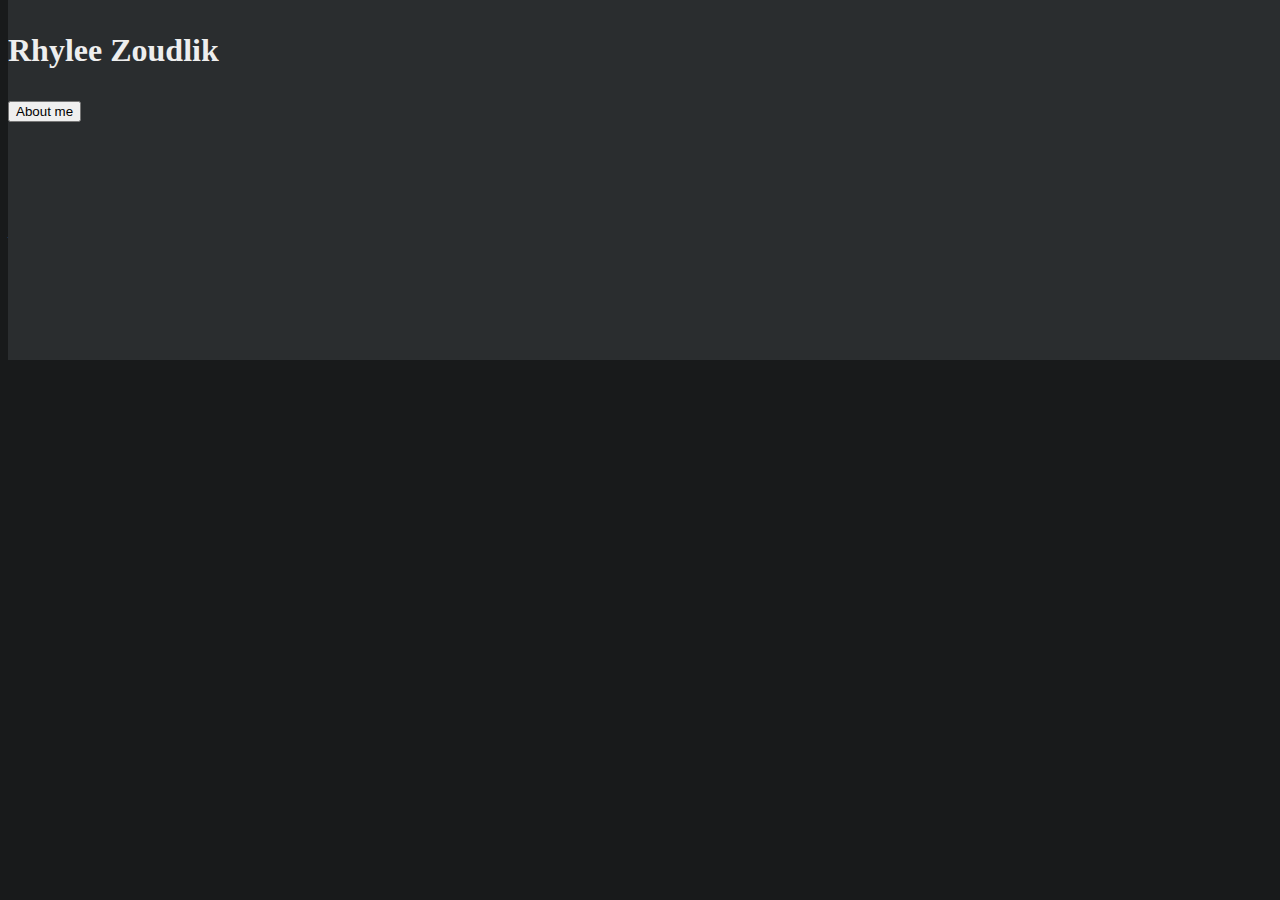
==== index.html @ c62fe064 "Trying to fix missing image on gh pages" ====
<!DOCTYPE html>

<meta charset="utf-8">

<link href="Assets/css/index.css" rel="stylesheet"/>
<link href="Assets/css/dark-mode.css" rel="stylesheet"/>
<link href="https://fonts.googleapis.com/css2?family=Lato:wght@300;400&family=Roboto&display=swap" rel="stylesheet"> 


<div id="page-top">
	<header>
    	<h1>
    		<p class="title">Rhylee Zoudlik</p>
		</h1>
	</header>
	<a href="about-me" class="button"><button class="header-buttons">About me</button></a>
</div>

<div id="main" style="/*! margin-top: 0px; *//*! padding-top: 0px; */">
	<div id="game">
		<img id="game-image" src="/Images/game.PNG">	
		<div class="seperator"></div>
		<h1><a id="foo" href="https://rhylee-cyrus.itch.io/game" target="_blank">Game</a></h1>
    	<p id="creator"><span>by</span> Rhylee Cyrus</p>
		<a href="https://rhylee-cyrus.itch.io/game/purchase"><button class="header-buttons download">Download</button></a>
	</div>
</div>
---- Assets/css/dark-mode.css ----
body {
  color: #eee;
  background: #181a1b;
}

#background {
    background: #2A2D2F;
}

#home {
  color: white;
}

body:hover {
    background-color: #181a1b;
    -webkit-transition: background-color 200ms linear;
    -ms-transition: background-color 200ms linear;
    transition: background-color 200ms linear;
}

#background:hover {
    background-color: #2A2D2F;
    -webkit-transition: background-color 2000ms linear;
    -ms-transition: background-color 2000ms linear;
    transition: background-color 2000ms linear;
}

#page-top {
	background: #2A2D2F;
	position:fixed;
	top: 0;
	height: 40%;
	width: 100%
}
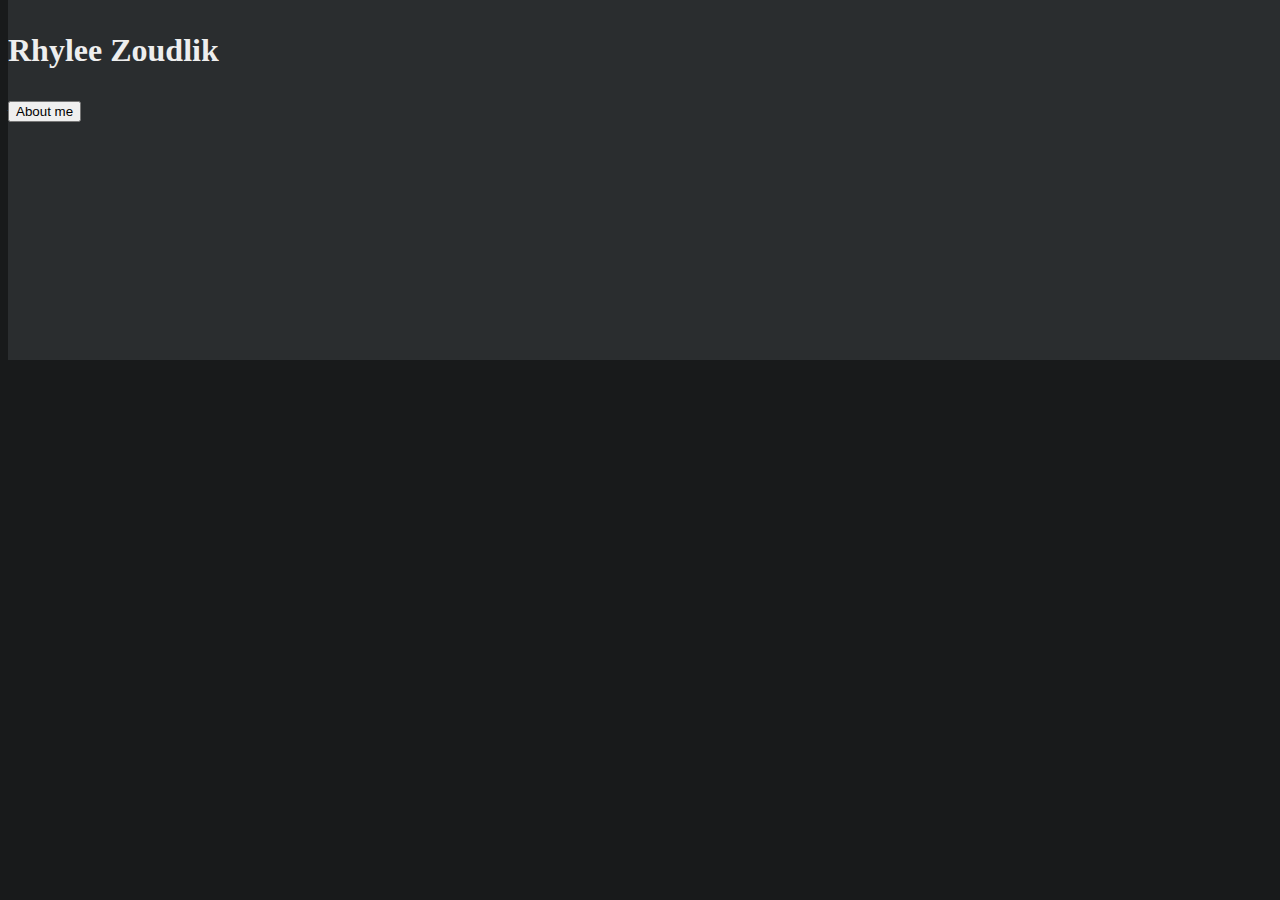
==== commit 66a9d714: "Trying to fix missing image on gh pages" ====
--- a/index.html
+++ b/index.html
@@ -18,7 +18,7 @@
 
 <div id="main" style="/*! margin-top: 0px; *//*! padding-top: 0px; */">
 	<div id="game">
-		<img id="game-image" src="/Images/game.PNG">	
+		<img id="game-image" src="Website-1/Images/game.PNG">
 		<div class="seperator"></div>
 		<h1><a id="foo" href="https://rhylee-cyrus.itch.io/game" target="_blank">Game</a></h1>
     	<p id="creator"><span>by</span> Rhylee Cyrus</p>
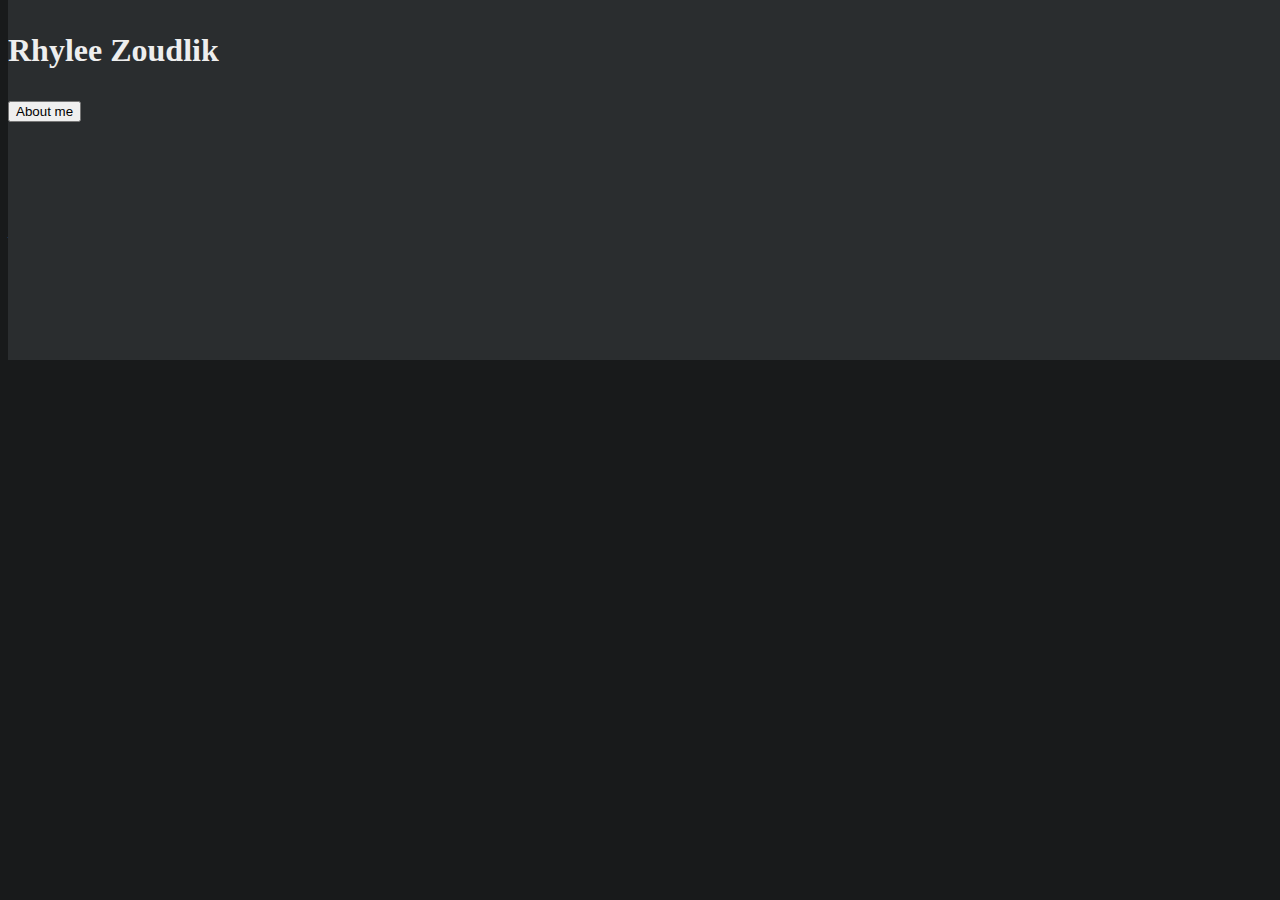
==== commit b7ae0fda: "Trying to fix missing image on gh pages" ====
--- a/index.html
+++ b/index.html
@@ -18,7 +18,7 @@
 
 <div id="main" style="/*! margin-top: 0px; *//*! padding-top: 0px; */">
 	<div id="game">
-		<img id="game-image" src="Website-1/Images/game.PNG">
+		<img id="game-image" src="Images/game.PNG">
 		<div class="seperator"></div>
 		<h1><a id="foo" href="https://rhylee-cyrus.itch.io/game" target="_blank">Game</a></h1>
     	<p id="creator"><span>by</span> Rhylee Cyrus</p>
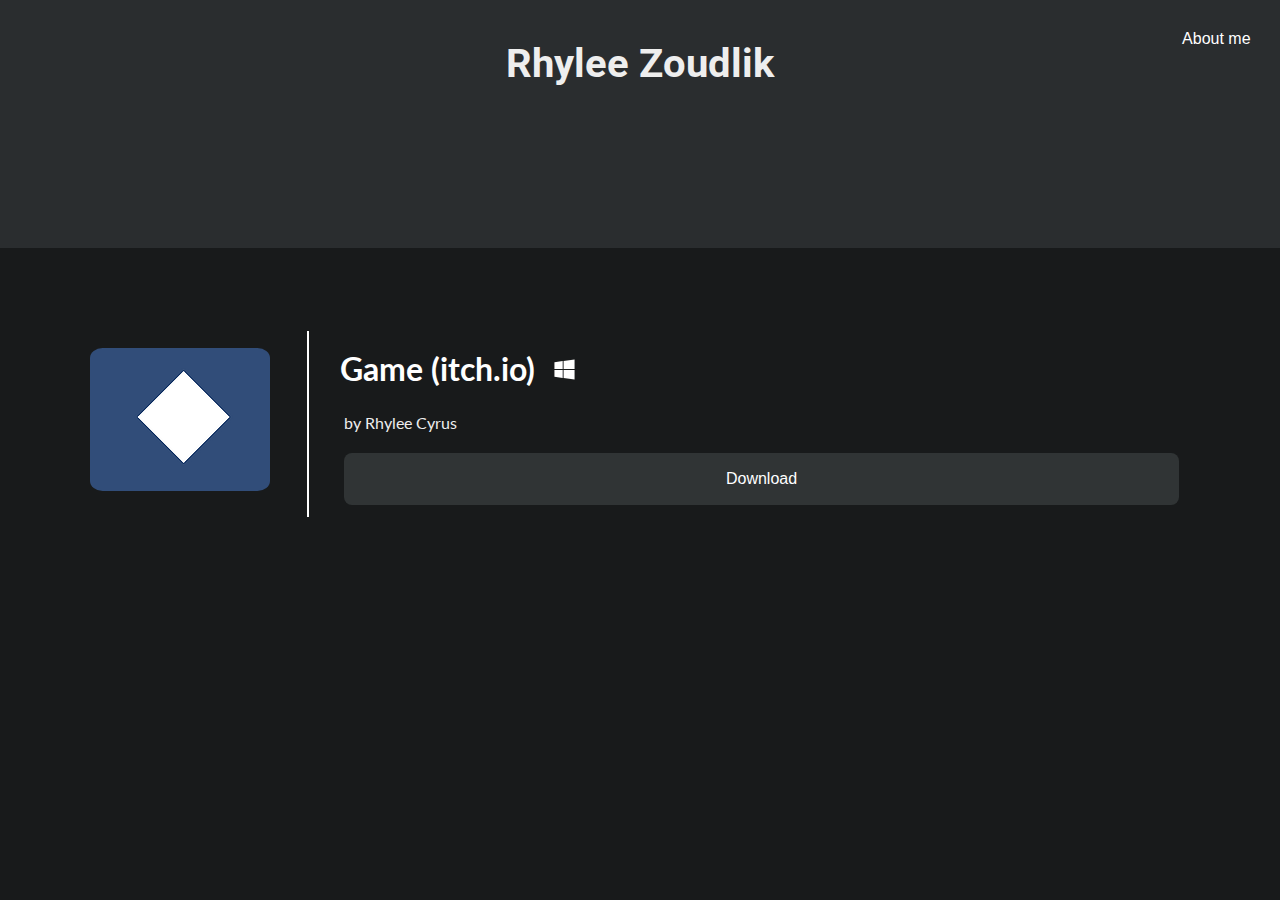
==== commit 0d4558e2: "Fixed horrible CSS positioning" ====
--- a/index.html
+++ b/index.html
@@ -14,14 +14,17 @@
 		</h1>
 	</header>
 	<a href="about-me" class="button"><button class="header-buttons">About me</button></a>
+	
 </div>
-
-<div id="main" style="/*! margin-top: 0px; *//*! padding-top: 0px; */">
+<div id="main" >
 	<div id="game">
 		<img id="game-image" src="Images/game.PNG">
 		<div class="seperator"></div>
-		<h1><a id="foo" href="https://rhylee-cyrus.itch.io/game" target="_blank">Game</a></h1>
-    	<p id="creator"><span>by</span> Rhylee Cyrus</p>
+		<h1><a id="game-link" href="https://rhylee-cyrus.itch.io/game" target="_blank">Game (itch.io)</a></h1>
+		<img id="windows-icon" class="filter-white" src="Images/windows_icon.svg">
+		<p id="creator" style="margin-top: 0px;margin-bottom: 0px;">by Rhylee Cyrus</p>
 		<a href="https://rhylee-cyrus.itch.io/game/purchase"><button class="header-buttons download">Download</button></a>
 	</div>
+	<div class="youtube-squares">
+	</div>
 </div>
--- a/Assets/css/index.css
+++ b/Assets/css/index.css
@@ -0,0 +1,120 @@
+p { 
+	font-family: 'Lato', sans-serif;
+}
+
+#page-top {
+	position:fixed;
+	top: 0px;
+	left: 0px;
+	height: 248px;
+	width: 100%
+}
+
+#main {
+	position: fixed;
+	top: 248px;
+	left: 0px;
+	width: 100%;
+	height: 100%;
+	background: #181a1b;
+
+}
+
+#game {
+	position: absolute;
+	top: 100px;
+	left: 50%;
+	transform: translate(-50%, 0%);
+	width: 1100px;
+	height: 240px;
+
+}
+
+#game-image {
+	border-radius: 7%;
+}
+
+#game-link {
+	position: absolute;
+	top: 1px;
+	left: 250px;
+	font-family: Lato;
+	text-decoration: none;
+	color: white;
+	
+}	
+
+#game-link:hover {
+	text-decoration: underline;
+
+}
+
+#creator {
+	position: absolute;
+	top: 65px;
+	left: 254px;
+	width: 113px;
+	height: 21px;
+}
+
+.youtube-squares {
+	position: fixed;	
+	margin: 30px;
+}
+
+.title {
+	text-align: center;
+	font-family: Roboto;
+	font-size: 40px;
+	
+}
+
+.header-buttons {
+	background-color: inherit;
+	border: none;
+	color: white;
+	padding: 0.925% 1.3%;
+	text-align: center;
+	text-decoration: none;
+	display: inline-block;
+	font-size: 16px;
+	position: absolute;
+	top: 5%;
+	right: 1%;
+	border-radius: 8px;
+	cursor: pointer;
+}
+
+.header-buttons:hover {
+	background-color: #3A3F42;
+}
+
+.seperator {
+	position: absolute;
+	top: -17px;
+	left: 217px;
+	height: 186px;
+	width: 2px;
+	background: #fff;
+}
+
+.download {
+	position: absolute;
+	top: 105px;
+	left: 254px;
+	background: #303435;
+	padding: 17px;
+}
+
+#windows-icon {
+	position: absolute;
+	top: 10px;
+	left: 463px;
+	height: 23px;
+	width: 23px;
+	
+}
+
+.filter-white{
+    filter: invert(100%) sepia(100%) saturate(0%) hue-rotate(199deg) brightness(107%) contrast(103%);
+}
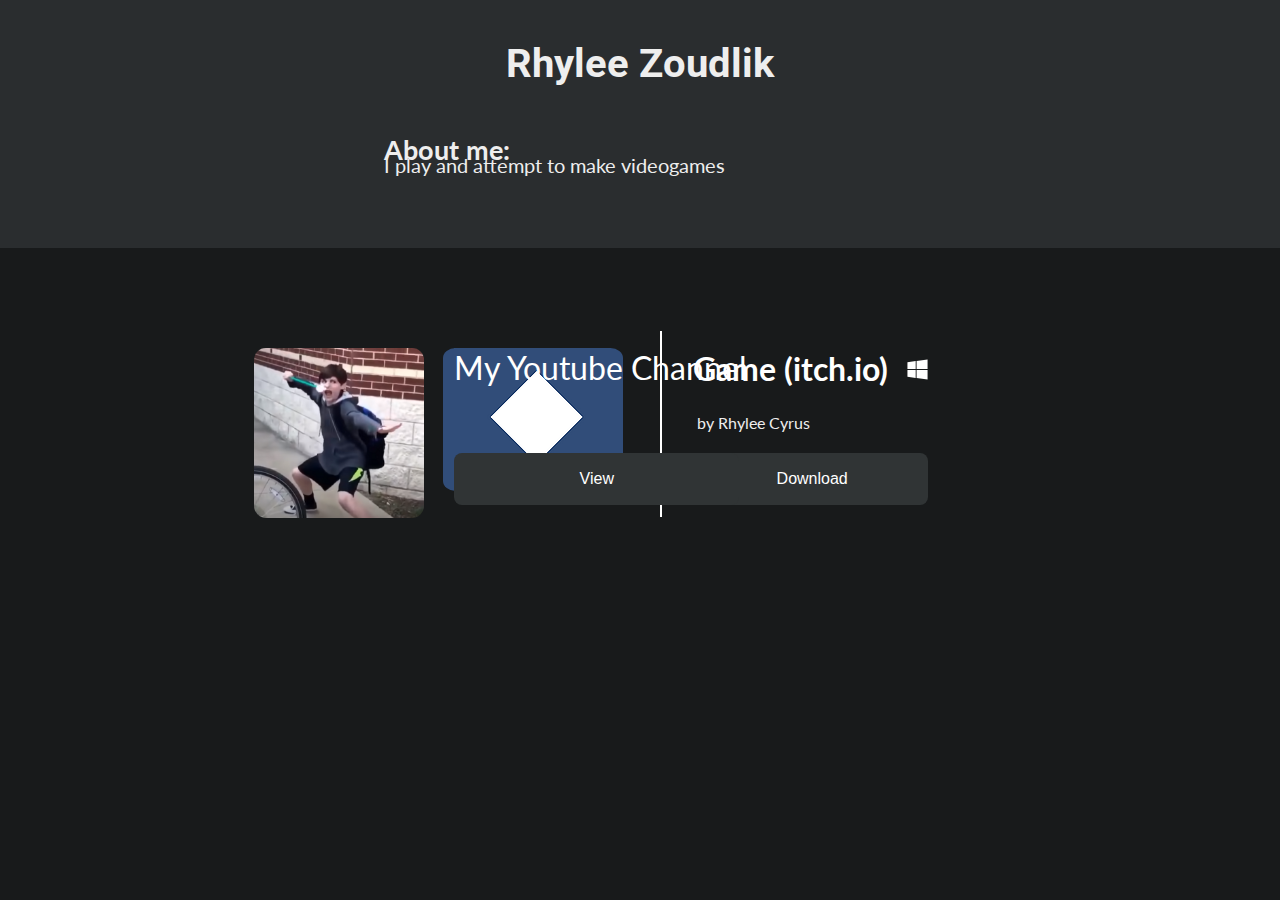
==== commit e3830436: "Merged about-me and index.html, also added ytube channel" ====
--- a/index.html
+++ b/index.html
@@ -13,18 +13,21 @@
     		<p class="title">Rhylee Zoudlik</p>
 		</h1>
 	</header>
-	<a href="about-me" class="button"><button class="header-buttons">About me</button></a>
-	
+	<h1 id="about-me">About me:</h1>
+	<p id="description">I play and attempt to make videogames</p>
 </div>
 <div id="main" >
-	<div id="game">
+	<div id="game-container">
 		<img id="game-image" src="Images/game.PNG">
 		<div class="seperator"></div>
 		<h1><a id="game-link" href="https://rhylee-cyrus.itch.io/game" target="_blank">Game (itch.io)</a></h1>
 		<img id="windows-icon" class="filter-white" src="Images/windows_icon.svg">
 		<p id="creator" style="margin-top: 0px;margin-bottom: 0px;">by Rhylee Cyrus</p>
-		<a href="https://rhylee-cyrus.itch.io/game/purchase"><button class="header-buttons download">Download</button></a>
+		<a href="https://rhylee-cyrus.itch.io/game/purchase"><button id="download-button" class="header-buttons">Download</button></a>
 	</div>
-	<div class="youtube-squares">
+	<div id="ytube-container">
+		<img id="youtube-img" src="Images/youtube.png">
+		<a target="_blank" href="https://www.youtube.com/channel/UCAoi5HyzvPo6hNuCcvT7miA"><p id="ytube-text" style="margin-top: 0px;margin-bottom: 0px;">My Youtube Channel</p></a>
+		<a href="https://rhylee-cyrus.itch.io/game/purchase"><button id="ytube-button" class="header-buttons">View</button></a>
 	</div>
 </div>
--- a/Assets/css/index.css
+++ b/Assets/css/index.css
@@ -10,6 +10,21 @@
 	width: 100%
 }
 
+#about-me {
+	position: absolute;
+	top: 32%;
+	left: 30%;
+	font-family: 'Lato', sans-serif;
+	font-size: 27px;
+}
+
+#description {
+	position: absolute;
+	top: 133px;
+	left: 30%;
+	font-size: 20px;
+}
+
 #main {
 	position: fixed;
 	top: 248px;
@@ -20,15 +35,45 @@
 
 }
 
-#game {
+#ytube-container {
 	position: absolute;
 	top: 100px;
-	left: 50%;
+	left: 39%;
 	transform: translate(-50%, 0%);
-	width: 1100px;
-	height: 240px;
+	width: 490px;
+	height: 200px;
 
 }
+
+#youtube-img {
+	position: absolute;
+	height: 170px;
+	width: 170px;
+	border-radius: 7%;
+}
+
+#ytube-text {
+	position: absolute;
+	left: 200px;
+	width: 293px;
+	font-size: 32px;
+	color: white;	
+}
+
+#ytube-text:hover {
+	text-decoration: underline;
+}
+
+
+#game-container {
+	position: absolute;
+	top: 100px;
+	right: 8%;
+	transform: translate(-50%, 0%);
+	width: 490px;
+	height: 170px;
+}
+
 
 #game-image {
 	border-radius: 7%;
@@ -57,9 +102,13 @@
 	height: 21px;
 }
 
-.youtube-squares {
-	position: fixed;	
-	margin: 30px;
+#windows-icon {
+	position: absolute;
+	top: 10px;
+	left: 463px;
+	height: 23px;
+	width: 23px;
+	
 }
 
 .title {
@@ -98,7 +147,7 @@
 	background: #fff;
 }
 
-.download {
+#download-button {
 	position: absolute;
 	top: 105px;
 	left: 254px;
@@ -106,13 +155,12 @@
 	padding: 17px;
 }
 
-#windows-icon {
+#ytube-button {
 	position: absolute;
-	top: 10px;
-	left: 463px;
-	height: 23px;
-	width: 23px;
-	
+	top: 105px;
+	left: 200px;
+	background: #303435;
+	padding: 17px;
 }
 
 .filter-white{
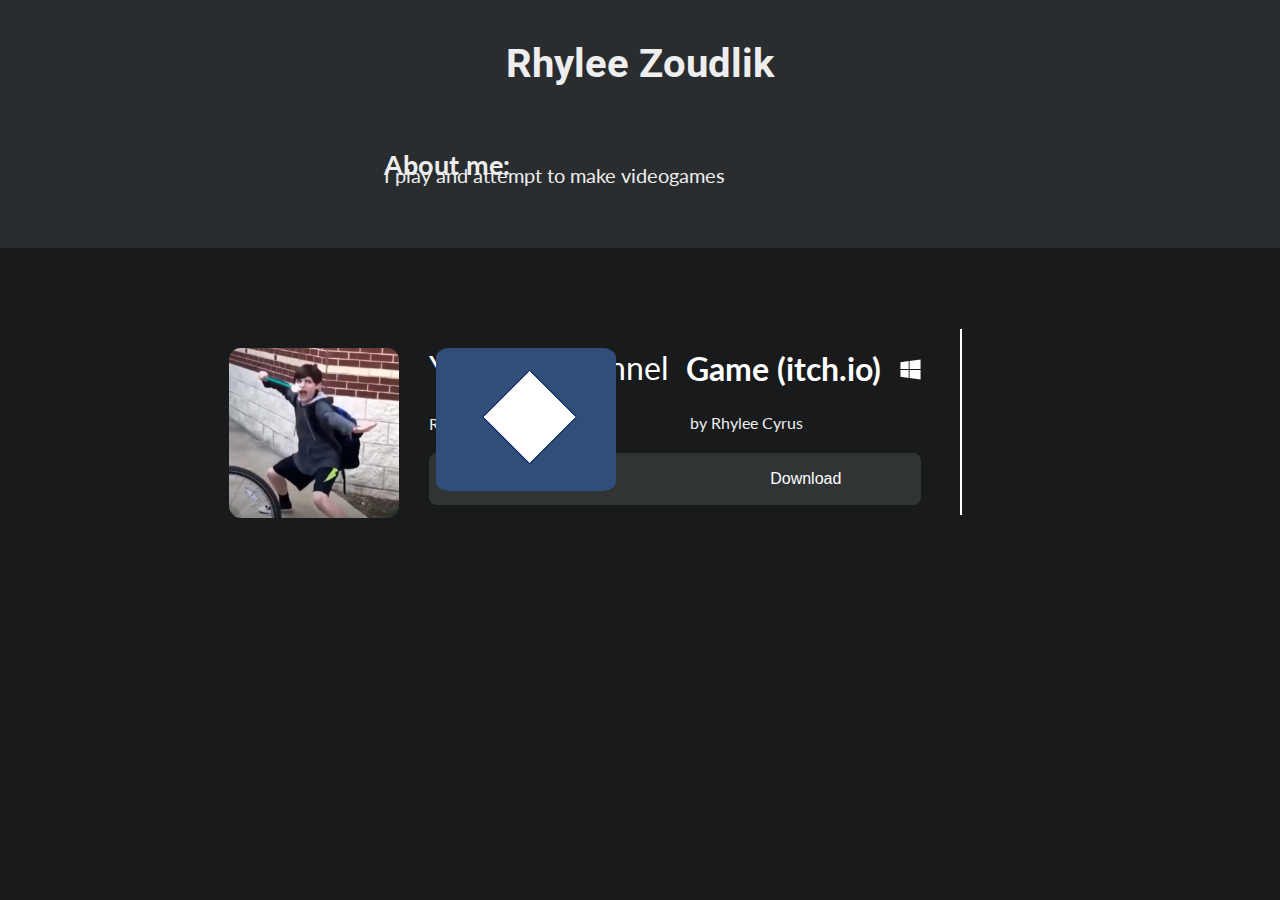
==== commit a22b438a: "Put seperator in the middle of the containers" ====
--- a/index.html
+++ b/index.html
@@ -6,28 +6,28 @@
 <link href="Assets/css/dark-mode.css" rel="stylesheet"/>
 <link href="https://fonts.googleapis.com/css2?family=Lato:wght@300;400&family=Roboto&display=swap" rel="stylesheet"> 
 
-
+<title>Rhylee Zoudlik</title>
 <div id="page-top">
 	<header>
-    	<h1>
-    		<p class="title">Rhylee Zoudlik</p>
-		</h1>
+    	<h1><p class="title">Rhylee Zoudlik</p></h1>
 	</header>
 	<h1 id="about-me">About me:</h1>
 	<p id="description">I play and attempt to make videogames</p>
 </div>
 <div id="main" >
+	<div id="ytube-container">
+		<img id="youtube-img" src="Images/youtube.png">
+		<a target="_blank" href="https://www.youtube.com/channel/UCAoi5HyzvPo6hNuCcvT7miA"><p id="ytube-text" style="margin-top: 0px;margin-bottom: 0px;">Youtube Channel</p></a>
+		<p id="ytube-name">Rhylee Cyrus</p>
+		<a href="https://www.youtube.com/channel/UCAoi5HyzvPo6hNuCcvT7miA"><button id="ytube-button" class="header-buttons">View</button></a>
+	</div>
+	<div class="seperator"></div>
 	<div id="game-container">
 		<img id="game-image" src="Images/game.PNG">
-		<div class="seperator"></div>
 		<h1><a id="game-link" href="https://rhylee-cyrus.itch.io/game" target="_blank">Game (itch.io)</a></h1>
 		<img id="windows-icon" class="filter-white" src="Images/windows_icon.svg">
 		<p id="creator" style="margin-top: 0px;margin-bottom: 0px;">by Rhylee Cyrus</p>
 		<a href="https://rhylee-cyrus.itch.io/game/purchase"><button id="download-button" class="header-buttons">Download</button></a>
 	</div>
-	<div id="ytube-container">
-		<img id="youtube-img" src="Images/youtube.png">
-		<a target="_blank" href="https://www.youtube.com/channel/UCAoi5HyzvPo6hNuCcvT7miA"><p id="ytube-text" style="margin-top: 0px;margin-bottom: 0px;">My Youtube Channel</p></a>
-		<a href="https://rhylee-cyrus.itch.io/game/purchase"><button id="ytube-button" class="header-buttons">View</button></a>
-	</div>
+	
 </div>
--- a/Assets/css/index.css
+++ b/Assets/css/index.css
@@ -12,7 +12,7 @@
 
 #about-me {
 	position: absolute;
-	top: 32%;
+	top: 36%;
 	left: 30%;
 	font-family: 'Lato', sans-serif;
 	font-size: 27px;
@@ -20,7 +20,7 @@
 
 #description {
 	position: absolute;
-	top: 133px;
+	top: 143px;
 	left: 30%;
 	font-size: 20px;
 }
@@ -38,7 +38,7 @@
 #ytube-container {
 	position: absolute;
 	top: 100px;
-	left: 39%;
+	left: 37%;
 	transform: translate(-50%, 0%);
 	width: 490px;
 	height: 200px;
@@ -57,7 +57,15 @@
 	left: 200px;
 	width: 293px;
 	font-size: 32px;
-	color: white;	
+	color: white;
+}
+
+#ytube-name {
+	position: absolute;
+	top: 50px;
+	left: 200px;
+	width: 293px;
+
 }
 
 #ytube-text:hover {
@@ -68,7 +76,7 @@
 #game-container {
 	position: absolute;
 	top: 100px;
-	right: 8%;
+	right: 8.5%;
 	transform: translate(-50%, 0%);
 	width: 490px;
 	height: 170px;
@@ -134,14 +142,10 @@
 	cursor: pointer;
 }
 
-.header-buttons:hover {
-	background-color: #3A3F42;
-}
-
 .seperator {
 	position: absolute;
-	top: -17px;
-	left: 217px;
+	top: 81px;
+	left: 960px;
 	height: 186px;
 	width: 2px;
 	background: #fff;
@@ -155,6 +159,10 @@
 	padding: 17px;
 }
 
+#download-button:hover {
+	background: #3d4244;
+}
+
 #ytube-button {
 	position: absolute;
 	top: 105px;
@@ -163,6 +171,11 @@
 	padding: 17px;
 }
 
+#ytube-button:hover {
+	background: #3d4244;
+}
+
+
 .filter-white{
     filter: invert(100%) sepia(100%) saturate(0%) hue-rotate(199deg) brightness(107%) contrast(103%);
 }
